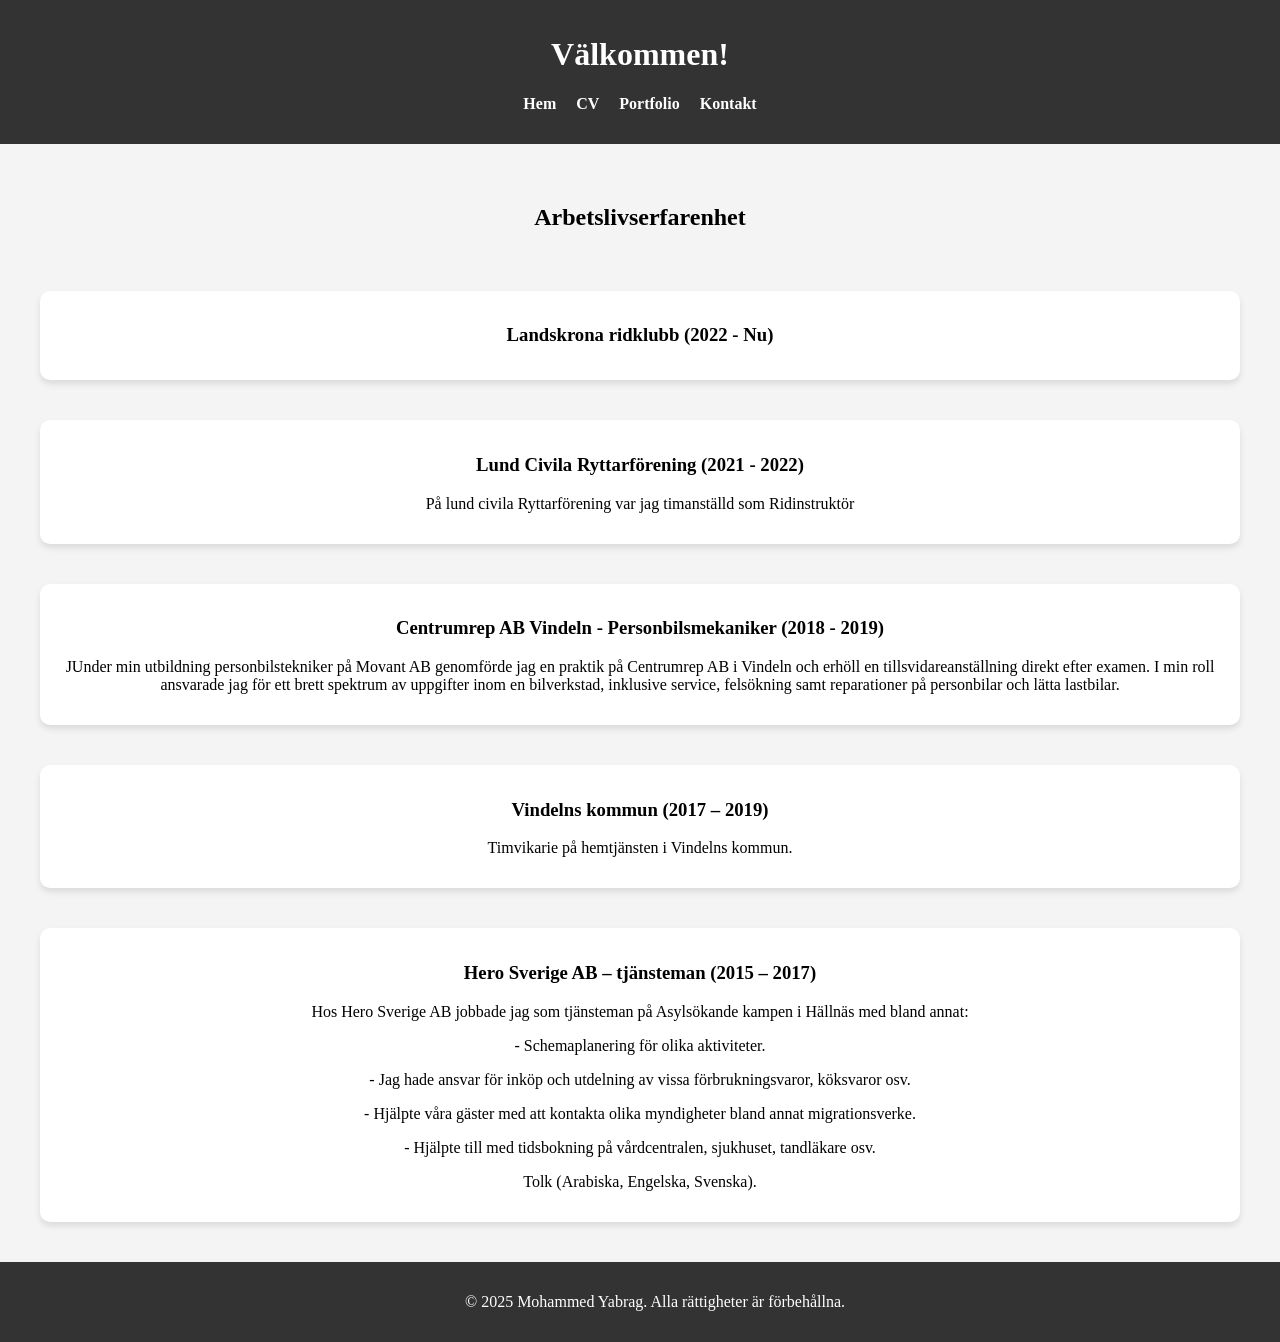
==== Pages/arbetslivserfarenhet.html @ b87ceb37 "Add files via upload" ====
<!DOCTYPE html>
<html lang="en">
<head>
  <meta charset="UTF-8">
  <meta name="viewport" content="width=device-width, initial-scale=1">
  <title>Mitt CV – Hem</title>
  <link rel="stylesheet" href="/style.css">
</head>
<body>
  <!-- Sidhuvud med navigering -->
  <header>
    <h1>Välkommen!</h1>
    <nav>
      <ul>
        <li><a href="index.html" class="active">Hem</a></li>
        <li><a href="/Pages/cv.html">CV</a></li>
        <li><a href="/Pages/portfolio.html">Portfolio</a></li>
        <li><a href="/Pages/contact.html">Kontakt</a></li>
      </ul>
    </nav>
  </header>

  <main>
    <div class="container">
        <h2>Arbetslivserfarenhet</h2>
    </div>
    <div class="container">
        <div class="column">
            <h3><strong>Landskrona ridklubb (2022 - Nu)</strong></h3>
            <p></p>
        </div>
    </div>
    <div class="container">
        <div class="column">
            <h3><strong>Lund Civila Ryttarförening (2021 - 2022)</strong></h3>
            <p>På lund civila Ryttarförening var jag
                timanställd som Ridinstruktör</p>
        </div>
    </div>
    <div class="container">
        <div class="column">
            <h3><strong>Centrumrep AB Vindeln - Personbilsmekaniker (2018 - 2019)</strong></h3>
            <p>JUnder min utbildning personbilstekniker på Movant AB genomförde jag 
                en praktik på Centrumrep AB i Vindeln 
                och erhöll en tillsvidareanställning direkt efter examen. 
                I min roll ansvarade jag för ett brett spektrum av uppgifter inom en 
                bilverkstad, inklusive service, 
                felsökning samt reparationer på personbilar och lätta lastbilar.
                </p>
        </div>
    </div>
    <div class="container">
        <div class="column">
            <h3><strong>Vindelns kommun (2017 – 2019)</strong></h3>
            <p>Timvikarie på hemtjänsten i Vindelns kommun.</p>
        </div>
    </div>
    <div class="container">
        <div class="column">
            <h3><strong>Hero Sverige AB – tjänsteman (2015 – 2017) </strong></h3>
            <p>Hos Hero Sverige AB jobbade jag som tjänsteman på Asylsökande kampen i Hällnäs med bland annat:</p>
            <p> - Schemaplanering för olika aktiviteter.</p>
            <p> - Jag hade ansvar för inköp och utdelning av vissa förbrukningsvaror, köksvaror osv.</p>
            <p> - Hjälpte våra gäster med att kontakta olika myndigheter bland annat migrationsverke.</p>
            <p> - Hjälpte till med tidsbokning på vårdcentralen, sjukhuset, tandläkare osv.</p>
            <p>Tolk (Arabiska, Engelska, Svenska).</p>
            
        </div>
    </div>
  </main>

  <!-- Sidfot -->
  <footer>
    <p>&copy; 2025 Mohammed Yabrag. 
        Alla rättigheter är förbehållna.</p>
  </footer>
</body>
</html>
---- style.css ----
/* Grundläggande stil för hela sidan */
body {
    font-family: 'Times New Roman', Times, serif;
    /* Använder Arial som standardtypsnitt */
    margin: 0;
    /* Tar bort standardmarginaler */
    padding: 0;
    /* Tar bort standardpadding */
    background-color: #f4f4f4;
    /* Sätter en ljusgrå bakgrundsfärg */
    display: flex;
    /* Använder flexbox för layout */
    flex-direction: column;
    /* Lägger elementen i en kolumn */
    min-height: 100vh;
    /* Säkerställer att sidan alltid är minst hela skärmhöjden */
}

/* Stilar för sidhuvudet */
header {
    background: #333;
    /* Mörk bakgrundsfärg */
    color: white;
    /* Vit textfärg */
    padding: 15px;
    /* Lägger till lite padding för utrymme */
    text-align: center;
    /* Centrerar texten */
}

/* Navigationsmeny */
nav ul {
    list-style: none;
    /* Tar bort punktlistor */
    padding: 0;
    /* Tar bort padding */
    display: flex;
    /* Använder flexbox för att arrangera länkarna */
    justify-content: center;
    /* Centrerar länkarna horisontellt */
    gap: 20px;
    /* Lägger till mellanrum mellan länkarna */
}

/* Stil för navigationsmenyens objekt */
nav ul li {
    display: inline;
    /* Gör listobjekten horisontella */
}

/* Stil för länkar i navigeringsmenyn */
nav ul li a {
    color: white;
    /* Vit textfärg */
    text-decoration: none;
    /* Tar bort understrykning från länkar */
    font-weight: bold;
    /* Gör texten fet */
}

/* Huvudinnehållet */
main {
    text-align: center;
    /* Centrerar texten */
    padding: 20px;
    /* Lägger till padding */
    flex-grow: 1;
    /* Gör att main expanderar för att trycka ner footern */
}

/* Layoutcontainer för kolumner */
.container {
    display: flex;
    /* Använder flexbox för att skapa en rad med kolumner */
    justify-content: space-around;
    /* Sprider ut kolumnerna jämnt */
    flex-wrap: wrap;
    /* Tillåter att de bryts om skärmen är smal */
    gap: 20px;
    /* Lägger till mellanrum mellan kolumnerna */
    padding: 20px;
    /* Lägger till padding runt hela containern */
}

/* Stil för individuella kolumner */
.column {
    flex: 1;
    /* Gör att varje kolumn tar lika mycket plats */
    min-width: 300px;
    /* Sätter en minsta bredd för att förhindra att de blir för smala */
    text-align: center;
    /* Centrerar texten */
    background: white;
    /* Vit bakgrundsfärg */
    padding: 15px;
    /* Lägger till padding */
    border-radius: 10px;
    /* Rundar hörnen */
    box-shadow: 0px 4px 6px rgba(0, 0, 0, 0.1);
    /* Lägger till en mjuk skugga */
}

/* Bildstilar */
img {
    max-width: 300px;
    /* Begränsar bildens bredd till 400px */
    height: auto;
    /* Bevarar bildens proportioner */
    display: block;
    /* Gör att bilderna centreras korrekt */
    margin: 0 auto;
    /* Centrerar bilden horisontellt */
    border-radius: 10px;
    /* Rundar hörnen på bilderna */
}

/* Sidfot */
footer {
    background: #333;
    /* Mörk bakgrundsfärg */
    color: white;
    /* Vit textfärg */
    padding: 15px;
    /* Lägger till padding för utrymme */
    text-align: center;
    /* Centrerar texten */
    width: 100%;
    /* Säkerställer att den täcker hela sidbredden */
    margin-top: auto;
    /* Ser till att footern stannar längst ner */
}

/* Responsiv design för mindre skärmar */
@media (max-width: 768px) {
    .container {
        flex-direction: column;
        /* Ändrar layouten till en kolumn på små skärmar */
        align-items: center;
        /* Centrerar innehållet */
    }
}
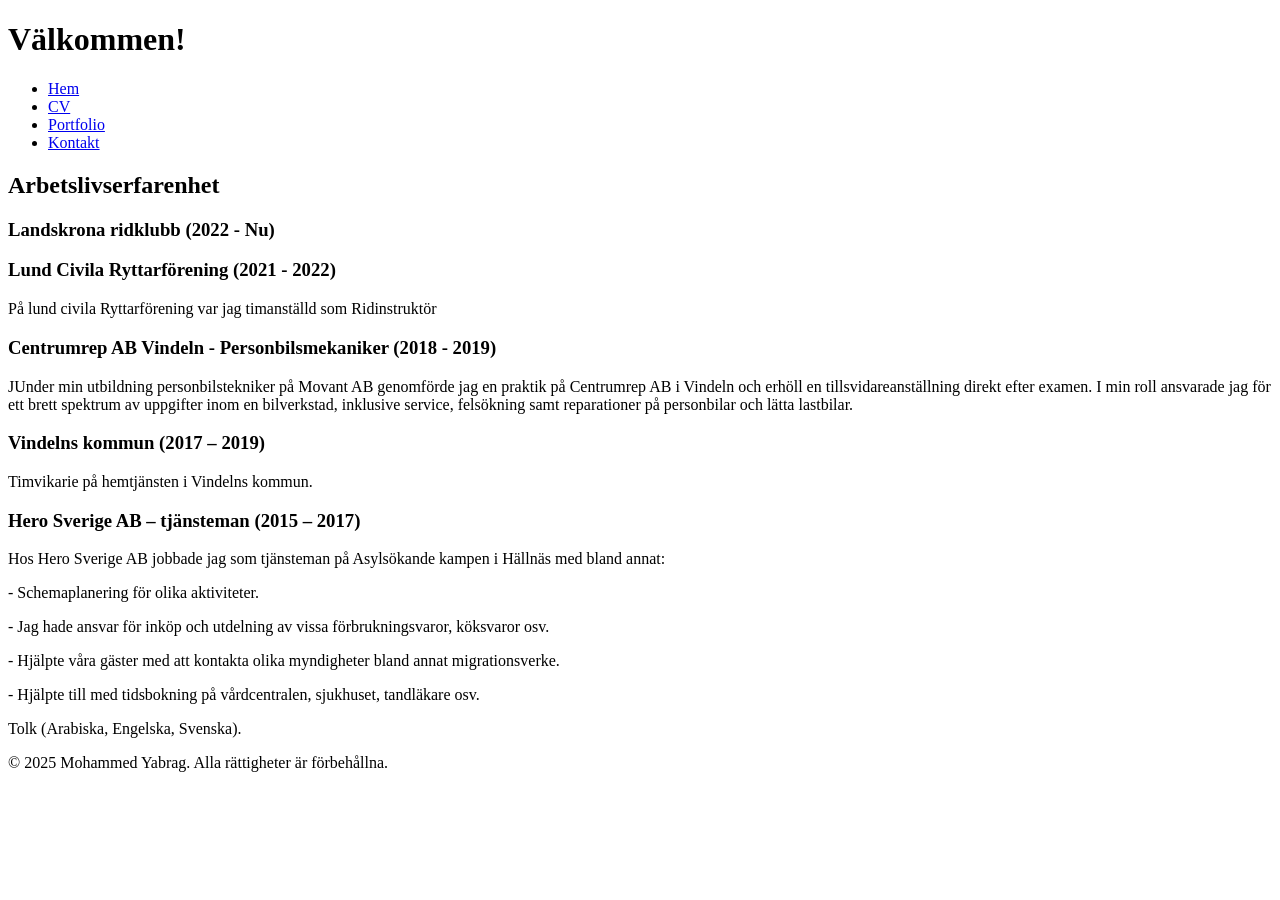
==== commit 745ab0da: "Add files via upload" ====
--- a/Pages/arbetslivserfarenhet.html
+++ b/Pages/arbetslivserfarenhet.html
@@ -4,7 +4,7 @@
   <meta charset="UTF-8">
   <meta name="viewport" content="width=device-width, initial-scale=1">
   <title>Mitt CV – Hem</title>
-  <link rel="stylesheet" href="/style.css">
+  <link rel="stylesheet" href="style.css">
 </head>
 <body>
   <!-- Sidhuvud med navigering -->
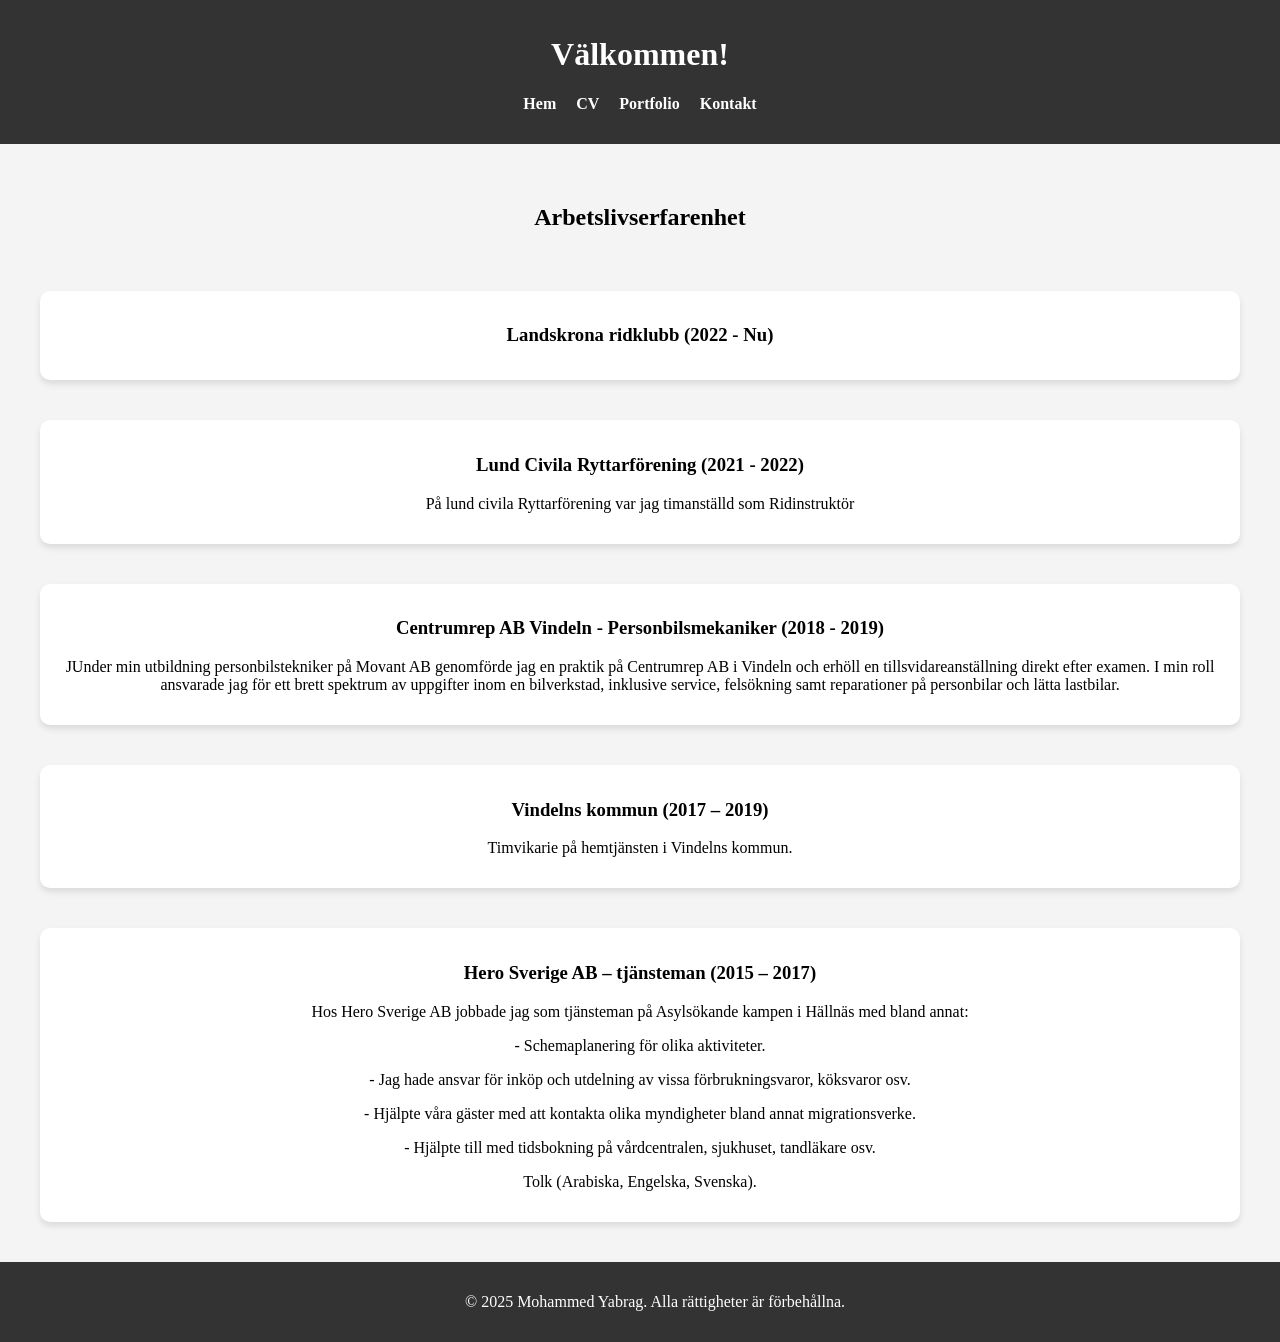
==== commit c341e52b: "Update arbetslivserfarenhet.html" ====
--- a/Pages/arbetslivserfarenhet.html
+++ b/Pages/arbetslivserfarenhet.html
@@ -4,7 +4,7 @@
   <meta charset="UTF-8">
   <meta name="viewport" content="width=device-width, initial-scale=1">
   <title>Mitt CV – Hem</title>
-  <link rel="stylesheet" href="style.css">
+  <link rel="stylesheet" href="../style.css">
 </head>
 <body>
   <!-- Sidhuvud med navigering -->
--- a/style.css
+++ b/style.css
@@ -0,0 +1,141 @@
+/* Grundläggande stil för hela sidan */
+body {
+    font-family: 'Times New Roman', Times, serif;
+    /* Använder Arial som standardtypsnitt */
+    margin: 0;
+    /* Tar bort standardmarginaler */
+    padding: 0;
+    /* Tar bort standardpadding */
+    background-color: #f4f4f4;
+    /* Sätter en ljusgrå bakgrundsfärg */
+    display: flex;
+    /* Använder flexbox för layout */
+    flex-direction: column;
+    /* Lägger elementen i en kolumn */
+    min-height: 100vh;
+    /* Säkerställer att sidan alltid är minst hela skärmhöjden */
+}
+
+/* Stilar för sidhuvudet */
+header {
+    background: #333;
+    /* Mörk bakgrundsfärg */
+    color: white;
+    /* Vit textfärg */
+    padding: 15px;
+    /* Lägger till lite padding för utrymme */
+    text-align: center;
+    /* Centrerar texten */
+}
+
+/* Navigationsmeny */
+nav ul {
+    list-style: none;
+    /* Tar bort punktlistor */
+    padding: 0;
+    /* Tar bort padding */
+    display: flex;
+    /* Använder flexbox för att arrangera länkarna */
+    justify-content: center;
+    /* Centrerar länkarna horisontellt */
+    gap: 20px;
+    /* Lägger till mellanrum mellan länkarna */
+}
+
+/* Stil för navigationsmenyens objekt */
+nav ul li {
+    display: inline;
+    /* Gör listobjekten horisontella */
+}
+
+/* Stil för länkar i navigeringsmenyn */
+nav ul li a {
+    color: white;
+    /* Vit textfärg */
+    text-decoration: none;
+    /* Tar bort understrykning från länkar */
+    font-weight: bold;
+    /* Gör texten fet */
+}
+
+/* Huvudinnehållet */
+main {
+    text-align: center;
+    /* Centrerar texten */
+    padding: 20px;
+    /* Lägger till padding */
+    flex-grow: 1;
+    /* Gör att main expanderar för att trycka ner footern */
+}
+
+/* Layoutcontainer för kolumner */
+.container {
+    display: flex;
+    /* Använder flexbox för att skapa en rad med kolumner */
+    justify-content: space-around;
+    /* Sprider ut kolumnerna jämnt */
+    flex-wrap: wrap;
+    /* Tillåter att de bryts om skärmen är smal */
+    gap: 20px;
+    /* Lägger till mellanrum mellan kolumnerna */
+    padding: 20px;
+    /* Lägger till padding runt hela containern */
+}
+
+/* Stil för individuella kolumner */
+.column {
+    flex: 1;
+    /* Gör att varje kolumn tar lika mycket plats */
+    min-width: 300px;
+    /* Sätter en minsta bredd för att förhindra att de blir för smala */
+    text-align: center;
+    /* Centrerar texten */
+    background: white;
+    /* Vit bakgrundsfärg */
+    padding: 15px;
+    /* Lägger till padding */
+    border-radius: 10px;
+    /* Rundar hörnen */
+    box-shadow: 0px 4px 6px rgba(0, 0, 0, 0.1);
+    /* Lägger till en mjuk skugga */
+}
+
+/* Bildstilar */
+img {
+    max-width: 300px;
+    /* Begränsar bildens bredd till 400px */
+    height: auto;
+    /* Bevarar bildens proportioner */
+    display: block;
+    /* Gör att bilderna centreras korrekt */
+    margin: 0 auto;
+    /* Centrerar bilden horisontellt */
+    border-radius: 10px;
+    /* Rundar hörnen på bilderna */
+}
+
+/* Sidfot */
+footer {
+    background: #333;
+    /* Mörk bakgrundsfärg */
+    color: white;
+    /* Vit textfärg */
+    padding: 15px;
+    /* Lägger till padding för utrymme */
+    text-align: center;
+    /* Centrerar texten */
+    width: 100%;
+    /* Säkerställer att den täcker hela sidbredden */
+    margin-top: auto;
+    /* Ser till att footern stannar längst ner */
+}
+
+/* Responsiv design för mindre skärmar */
+@media (max-width: 768px) {
+    .container {
+        flex-direction: column;
+        /* Ändrar layouten till en kolumn på små skärmar */
+        align-items: center;
+        /* Centrerar innehållet */
+    }
+}
